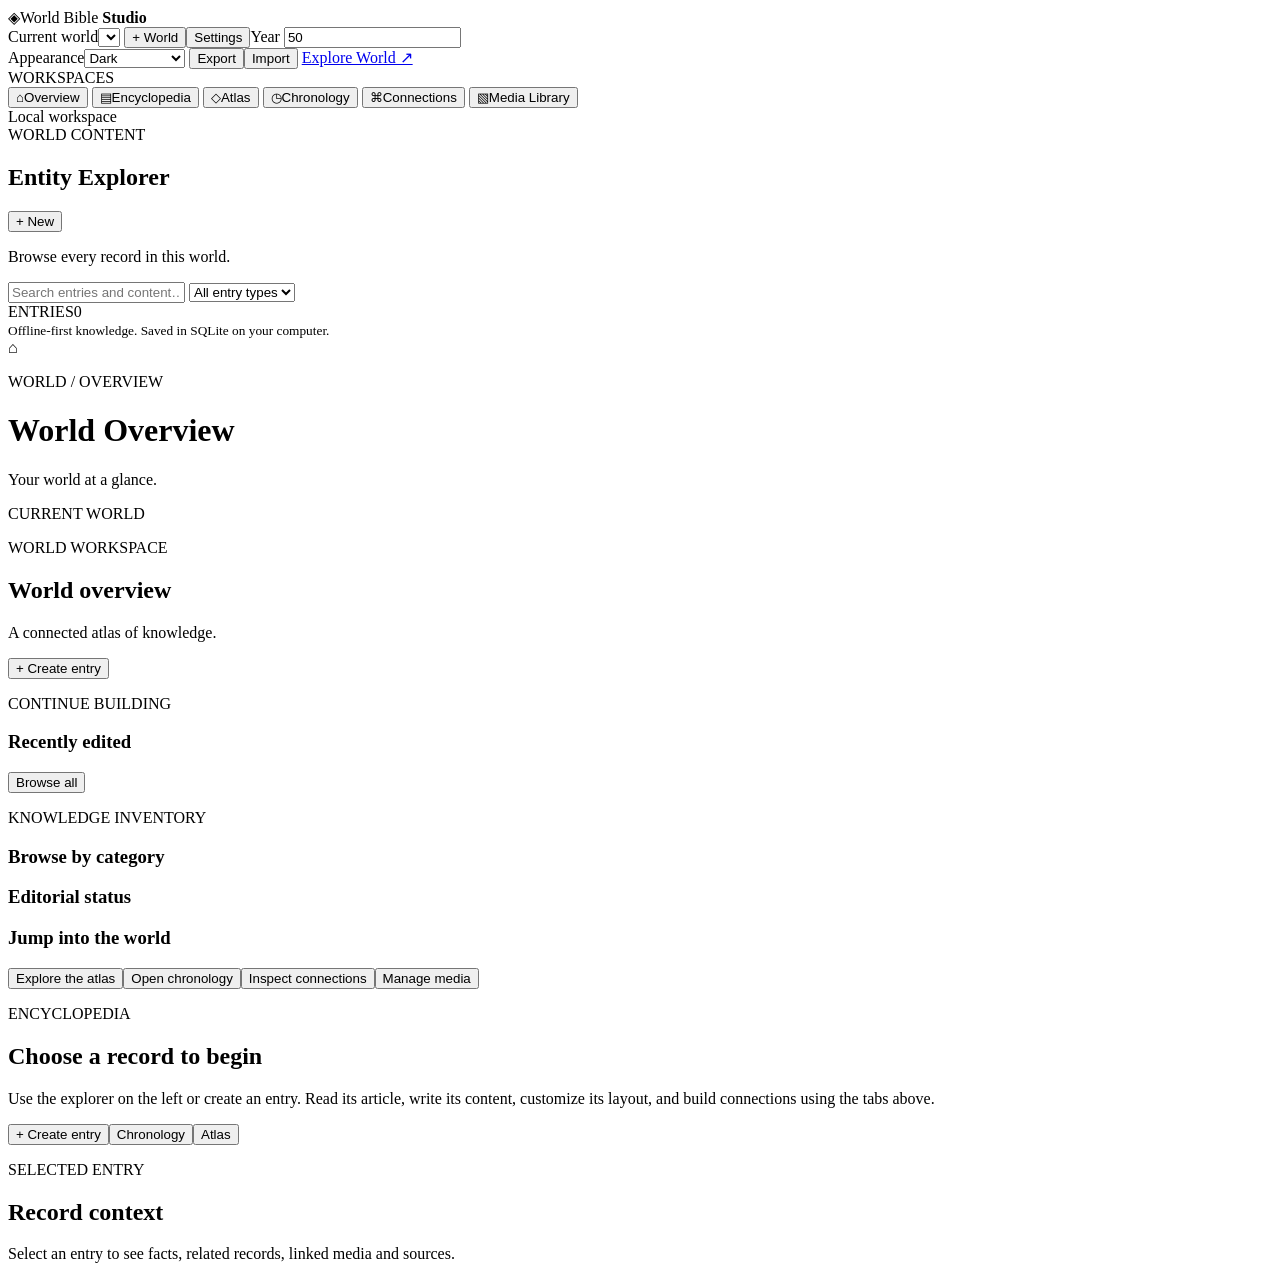
==== app/static/index.html @ 268d859f "ux: reader entrypoint and explicit article publication controls" ====
<!doctype html>
<html lang="en"><head><meta charset="utf-8"><meta name="viewport" content="width=device-width,initial-scale=1">
<title>World Bible Studio</title><link rel="stylesheet" href="/app/style.css"><link rel="stylesheet" href="/app/workspaces.css"></head>
<body>
<header class="topbar"><div class="brand"><span class="brand-icon">◈</span><span>World Bible <b>Studio</b></span></div>
<label class="sr" for="world">Current world</label><select id="world" aria-label="Current world"></select>
<button id="addWorld" title="Create a separate world">+ World</button><button id="worldSettings" title="Rename and configure this world">Settings</button><label class="year-control">Year <input id="globalYear" type="number" value="50" aria-label="Historical year"></label>
<div class="spacer"></div><div class="top-actions">
<label for="appearance" class="sr">Appearance</label><select id="appearance" title="Appearance"><option value="dark">Dark</option><option value="light">Light</option><option value="high-contrast">High contrast</option></select>
<button id="export" title="Export all records in this world">Export</button><button id="importWorld" title="Import a data-only archive as a separate world">Import</button><input id="importFile" type="file" accept=".json,application/json" hidden>
<a href="/read/" class="reader-preview-link" title="Open the published reader experience">Explore World ↗</a></div></header>
<nav class="space-rail" aria-label="Main workspaces">
  <div class="rail-heading">WORKSPACES</div>
  <button class="space-item active" data-panel="home" aria-current="page"><span class="space-glyph" aria-hidden="true">⌂</span><span>Overview</span></button>
  <button class="space-item" data-panel="article"><span class="space-glyph" aria-hidden="true">▤</span><span>Encyclopedia</span></button>
  <button class="space-item" data-panel="atlas"><span class="space-glyph" aria-hidden="true">◇</span><span>Atlas</span></button>
  <button class="space-item" data-panel="timeline"><span class="space-glyph" aria-hidden="true">◷</span><span>Chronology</span></button>
  <button class="space-item" data-panel="network"><span class="space-glyph" aria-hidden="true">⌘</span><span>Connections</span></button>
  <button class="space-item" data-panel="media"><span class="space-glyph" aria-hidden="true">▧</span><span>Media Library</span></button>
  <div class="rail-foot"><span class="rail-foot-dot"></span> Local workspace</div>
</nav>
<div class="workspace">
<aside class="nav">
<div class="nav-eyebrow">WORLD CONTENT</div>
<div class="nav-title"><h2 id="libraryHeading">Entity Explorer</h2><button id="newEntry" class="primary">+ New</button></div>
<p class="nav-help" id="navHelp">Browse every record in this world.</p>
<div class="nav-stats" id="navStats"></div>
<input id="search" placeholder="Search entries and content…" aria-label="Search entries">
<select id="typeFilter" aria-label="Filter entry type"><option value="">All entry types</option><option>person</option><option>place</option><option>event</option><option>organization</option><option>family</option><option>object</option><option>source</option><option>subject</option></select>
<div class="library-divider"><span id="entryListHeading">ENTRIES</span><span id="entryCount">0</span></div><div id="categoryChips" class="category-chips" aria-label="Quick category filters"></div>
<div id="entryList" class="entry-list" aria-label="Entries"></div>
<div class="nav-footer"><div id="worldDescription"></div><small>Offline-first knowledge. Saved in SQLite on your computer.</small></div>
</aside>
<main class="main">
<div class="workspace-heading">
  <div class="workspace-heading-left"><span id="spaceEmblem" class="workspace-emblem" aria-hidden="true">⌂</span>
    <div><p class="workspace-eyebrow" id="spaceEyebrow">WORLD / OVERVIEW</p>
      <h1 id="spaceHeading">World Overview</h1>
      <p id="spaceSubtitle" class="workspace-subtitle">Your world at a glance.</p></div>
  </div>
  <div class="workspace-scope" id="workspaceScope">CURRENT WORLD</div>
</div>
<div class="page-head" id="entryToolbar" hidden>
  <div class="entry-location"><span class="entry-location-label">CURRENT RECORD</span><div class="breadcrumb" id="breadcrumb">Select an entry</div></div>
  <div class="publication-tools"><span id="publishStatus" class="publish-status">Unpublished</span><button id="publishToggle" type="button" title="Publish or unpublish this article for readers">Publish</button><a id="viewPublished" href="/read/" target="_blank" rel="noopener noreferrer" hidden>View as reader ↗</a></div>
  <div class="mode-nav" id="modeNav">
    <button data-mode="read" class="active">Read</button>
    <button data-mode="write">Write</button>
    <button data-mode="design">Design</button>
    <button data-mode="explore">Explore</button>
  </div>
</div>
<div id="entryModeBanner" class="entry-mode-banner" hidden>
 <div class="entry-mode-icon" id="entryModeIcon" aria-hidden="true">▤</div>
 <div><strong id="entryModeTitle">Reading mode</strong><p id="entryModeDescription">The published article and its linked context.</p></div>
 <div class="entry-mode-context" id="entryModeContext"></div>
</div>
<div id="notice" role="status" aria-live="polite"></div>
<section id="homePanel" class="home-panel">
 <div class="home-intro"><div><p class="section-overline">WORLD WORKSPACE</p><h2 id="homeWorldTitle">World overview</h2><p id="homeWorldDescription">A connected atlas of knowledge.</p></div><button id="homeNew" class="primary">+ Create entry</button></div>
 <div class="metric-grid" id="homeMetrics"></div>
 <div class="home-columns">
   <section class="dashboard-panel"><div class="panel-head"><div><p class="section-overline">CONTINUE BUILDING</p><h3>Recently edited</h3></div><button id="homeBrowse">Browse all</button></div><div id="recentEntries"></div></section>
   <section class="dashboard-panel"><div class="panel-head"><div><p class="section-overline">KNOWLEDGE INVENTORY</p><h3>Browse by category</h3></div></div><div id="homeCategories" class="category-index"></div></section>
 </div>
 <div class="home-columns">
  <section class="dashboard-panel"><div class="panel-head"><h3>Editorial status</h3></div><div id="homeStatuses"></div></section>
  <section class="dashboard-panel"><div class="panel-head"><h3>Jump into the world</h3></div><div class="quick-links"><button id="homeToAtlas">Explore the atlas</button><button id="homeToTime">Open chronology</button><button id="homeToNetwork">Inspect connections</button><button id="homeToMedia">Manage media</button></div></section>
 </div></section>
<div id="welcome" class="welcome panel"><p class="section-overline">ENCYCLOPEDIA</p><h2>Choose a record to begin</h2><p>Use the explorer on the left or create an entry. Read its article, write its content, customize its layout, and build connections using the tabs above.</p><div class="quick-actions"><button id="welcomeNew" class="primary">+ Create entry</button><button id="welcomeTimeline">Chronology</button><button id="welcomeAtlas">Atlas</button></div></div>
<div id="articlePanel" hidden>
<div id="readPanel" class="article-sheet"></div>
<div id="writePanel" class="form-shell" hidden><h2>Edit entry</h2><form id="editForm">
<div class="form-grid"><label>Title<input id="eTitle" required maxlength="250"></label><label>Type<select id="eType"><option>person</option><option>place</option><option>event</option><option>organization</option><option>family</option><option>object</option><option>source</option><option>subject</option><option value="custom">Custom category…</option></select></label><label id="editCustomTypeField" hidden>Custom category ID<input id="editCustomType" placeholder="e.g. species"></label>
<label>Status<select id="eStatus"><option>working</option><option>established</option><option>disputed</option><option>superseded</option></select></label><label>Aliases (comma separated)<input id="eAliases"></label>
<label>Start year (Gregorian or project year)<input id="eStart" type="number" placeholder="Optional"></label><label>End year<input id="eEnd" type="number" placeholder="Optional"></label>
<label>Latitude<input id="eLat" type="number" min="-90" max="90" step="any" placeholder="Optional: no invented coordinates"></label><label>Longitude<input id="eLon" type="number" min="-180" max="180" step="any" placeholder="Optional"></label></div>
<label>Summary<textarea id="eSummary" rows="3"></textarea></label>
<div class="editor-bar"><span>Article Markdown · use <code>[[entity-id|visible label]]</code> for durable links</span><button id="findLinks" type="button">Discover references</button></div>
<textarea id="eBody" class="body-editor" aria-label="Article body in Markdown" spellcheck="true"></textarea>
<div id="suggestions" class="suggestions" hidden></div>
<div class="form-actions"><button class="primary" type="submit">Save entry</button><button id="deleteEntry" type="button" class="danger">Delete…</button><span id="dirtyIndicator">Saved</span></div></form></div>
<div id="designPanel" class="form-shell" hidden><h2>Entry designer</h2><p class="muted">Appearance is separate from historical facts. Layout sections always reference this entry’s canonical records.</p>
<div class="form-grid"><label>Entry theme<select id="dTheme"><option value="archive">Archive</option><option value="atlas">Atlas</option><option value="chronicle">Chronicle</option><option value="kinship">Kinship</option><option value="civic">Civic</option><option value="custom">Custom</option></select></label><label class="accent-choice"><span>Accent color</span><span class="accent-control"><input id="dOverrideAccent" type="checkbox"><span>Override preset</span><input type="color" id="dAccent" value="#77B7AE" disabled aria-label="Custom accent color"></span></label></div>
<div class="design-section-header"><div><p class="section-overline">PAGE COMPOSITION</p><h3>Visible sections & order</h3><p class="muted">Drag section handles to rearrange, use the arrow buttons, or uncheck a section to hide it. The underlying records remain intact.</p></div></div><div id="layoutBlocks" class="layout-list"></div><div class="form-actions"><button id="saveDesign" class="primary">Save design</button><button id="resetDesign">Restore default sections</button></div><div class="design-section-header"><div><p class="section-overline">LIVE PRESENTATION</p><h3>Page preview</h3><p class="muted">Preview how this entry will read with the selected layout and theme.</p></div></div><div id="designPreview" class="design-preview"></div></div>
<div id="explorePanel" class="form-shell" hidden><h2>Connections</h2><div class="relationship-tools"><select id="relTarget" aria-label="Relationship target"></select><select id="relType" aria-label="Relationship type">
<option>related_to</option><option>located_in</option><option>part_of</option><option>member_of</option><option>founded_by</option><option>participated_in</option><option>biological_parent_of</option><option>adoptive_parent_of</option><option>step_parent_of</option><option>partner_of</option><option>married_to</option><option>resided_in</option><option>traded_with</option><option>allied_with</option><option>claimed_by</option><option>governed_by</option><option>owned_by</option><option>traveled_to</option><option>succeeded_by</option><option>employed_by</option><option>connected_to</option><option>custom</option></select><input id="relCustom" hidden placeholder="Custom relationship, e.g. worships" aria-label="Custom relationship type"><button id="addRelation" class="primary">Connect</button></div>
<div class="form-grid relation-dates"><label>From year<input id="relStart" type="number" placeholder="Unknown"></label><label>Through year<input id="relEnd" type="number" placeholder="Open"></label><label>Canon status<select id="relStatus"><option>working</option><option>established</option><option>disputed</option><option>superseded</option></select></label><label>Evidence or note<input id="relNotes" placeholder="Optional context"></label></div><div id="relationCards"></div><h3>Relationship map</h3><div id="relationshipGraph" class="relationship-graph" role="group" aria-label="Interactive relationship neighborhood"></div><h3>Family relationships</h3><div id="familyView"></div><h3>Content references and backlinks</h3><div id="referenceView"></div>
<h3>Images and galleries</h3><div class="toolbar"><input type="file" id="imageFile" accept="image/png,image/jpeg,image/webp" aria-label="Choose image"><button id="uploadImage">Upload to library</button></div>
<div class="toolbar"><select id="mediaSelect" aria-label="Select image"></select><select id="mediaRole"><option>gallery</option><option>hero</option><option>portrait</option><option>document</option><option>map</option></select><button id="attachImage">Attach image</button></div><div id="mediaCards"></div></div>
</div>
<div id="networkPanel" class="full-panel" hidden><div class="view-top"><div><p class="section-overline">RELATIONSHIP EXPLORER</p><h2>Connections across the world</h2><p class="muted">Explore people, factions, settlements, and the evidence tying them together.</p></div><div id="networkSummary" class="view-chip">0 relationships</div></div><div class="network-layout"><div class="dashboard-panel"><h3>Relationship categories</h3><div id="networkPredicates"></div></div><div class="dashboard-panel"><h3>Connected records</h3><div id="networkEntries"></div></div></div><div class="dashboard-panel"><h3>Recorded connections</h3><div id="networkRelations"></div></div></div>
<div id="mediaPanel" class="full-panel" hidden><div class="view-top"><div><p class="section-overline">VISUAL ARCHIVE</p><h2>Media Library</h2><p class="muted">Every image is stored once and can be reused across records.</p></div><div id="mediaSummary" class="view-chip">0 images</div></div><div class="toolbar media-toolbar"><label for="mediaSearch">Find image</label><input id="mediaSearch" placeholder="Search titles, descriptions, or credits"><select id="mediaFilter" aria-label="Media filter"><option value="all">All media</option><option value="used">Attached to records</option><option value="unused">Not yet attached</option></select></div><div id="globalMediaGrid" class="global-media-grid"></div></div>
<div id="timelinePanel" class="full-panel" hidden><div class="view-top"><div><h1>Historical chronology</h1><p class="muted">One event can be shown in many views without duplicating it.</p></div><label>As-of year<input id="timelineYear" type="number" value="50"></label></div><div class="toolbar"><label>Filter by entry<select id="timelineScope"></select></label><label><input id="timelineAll" type="checkbox" checked> Show all event dates</label></div><div id="timelineList" class="timeline-list"></div></div>
<div id="atlasPanel" class="full-panel" hidden><div class="view-top"><div><h1>Historical atlas</h1><p class="muted">2D map with sourced coordinates, dated place records, and links into the world bible.</p></div><label>As-of year<input id="atlasYear" type="number" value="50"></label></div><div class="map-tools"><button id="mapZoomIn" aria-label="Zoom in">+</button><button id="mapZoomOut" aria-label="Zoom out">−</button><button id="mapReset">World</button><label><input type="checkbox" id="mapLabels" checked> Labels</label><span id="mapReadout"></span></div><div class="atlas-map" id="map"><div id="tiles"></div><div id="pins"></div><div class="map-attribution">© <a href="https://www.openstreetmap.org/copyright" target="_blank" rel="noopener noreferrer">OpenStreetMap contributors</a> · Modern reference basemap</div></div><p class="muted">Map positions are shown only for entries with documented coordinates. Scroll to zoom, drag to pan. Public tile service requires an internet connection.</p><div id="atlasResults"></div></div>
</main>
<aside class="inspector"><div class="inspector-heading"><p class="section-overline">SELECTED ENTRY</p><h2>Record context</h2></div><div id="context"><p class="muted">Select an entry to see facts, related records, linked media and sources.</p></div></aside></div>
<dialog id="createDialog" aria-labelledby="createHeading"><form id="createForm" method="dialog"><h2 id="createHeading">Create an encyclopedia entry</h2><label>Entry name<input id="createTitle" required maxlength="250" autofocus placeholder="Name of person, place or event"></label><label>Entry category<select id="createType"><option value="place">Place / settlement</option><option value="person">Person</option><option value="event">Historical event</option><option value="organization">Faction / organization</option><option value="family">Family / household</option><option value="object">Object / resource</option><option value="source">Source / record</option><option value="subject">General subject</option><option value="custom">Custom category…</option></select></label><label id="customTypeField" hidden>Custom category ID<input id="customType" placeholder="e.g. species, mythology, spacecraft"></label><p id="createTypeHint" class="create-type-hint">Document geography, settlements, sites and their changing history.</p><label class="outline-option"><input type="checkbox" id="createOutline" checked><span>Start with an editable article outline</span></label><div class="form-actions"><button type="submit" class="primary">Create entry</button><button id="cancelCreate" type="button">Cancel</button></div></form></dialog>
<script src="/app/app.js" defer></script></body></html>
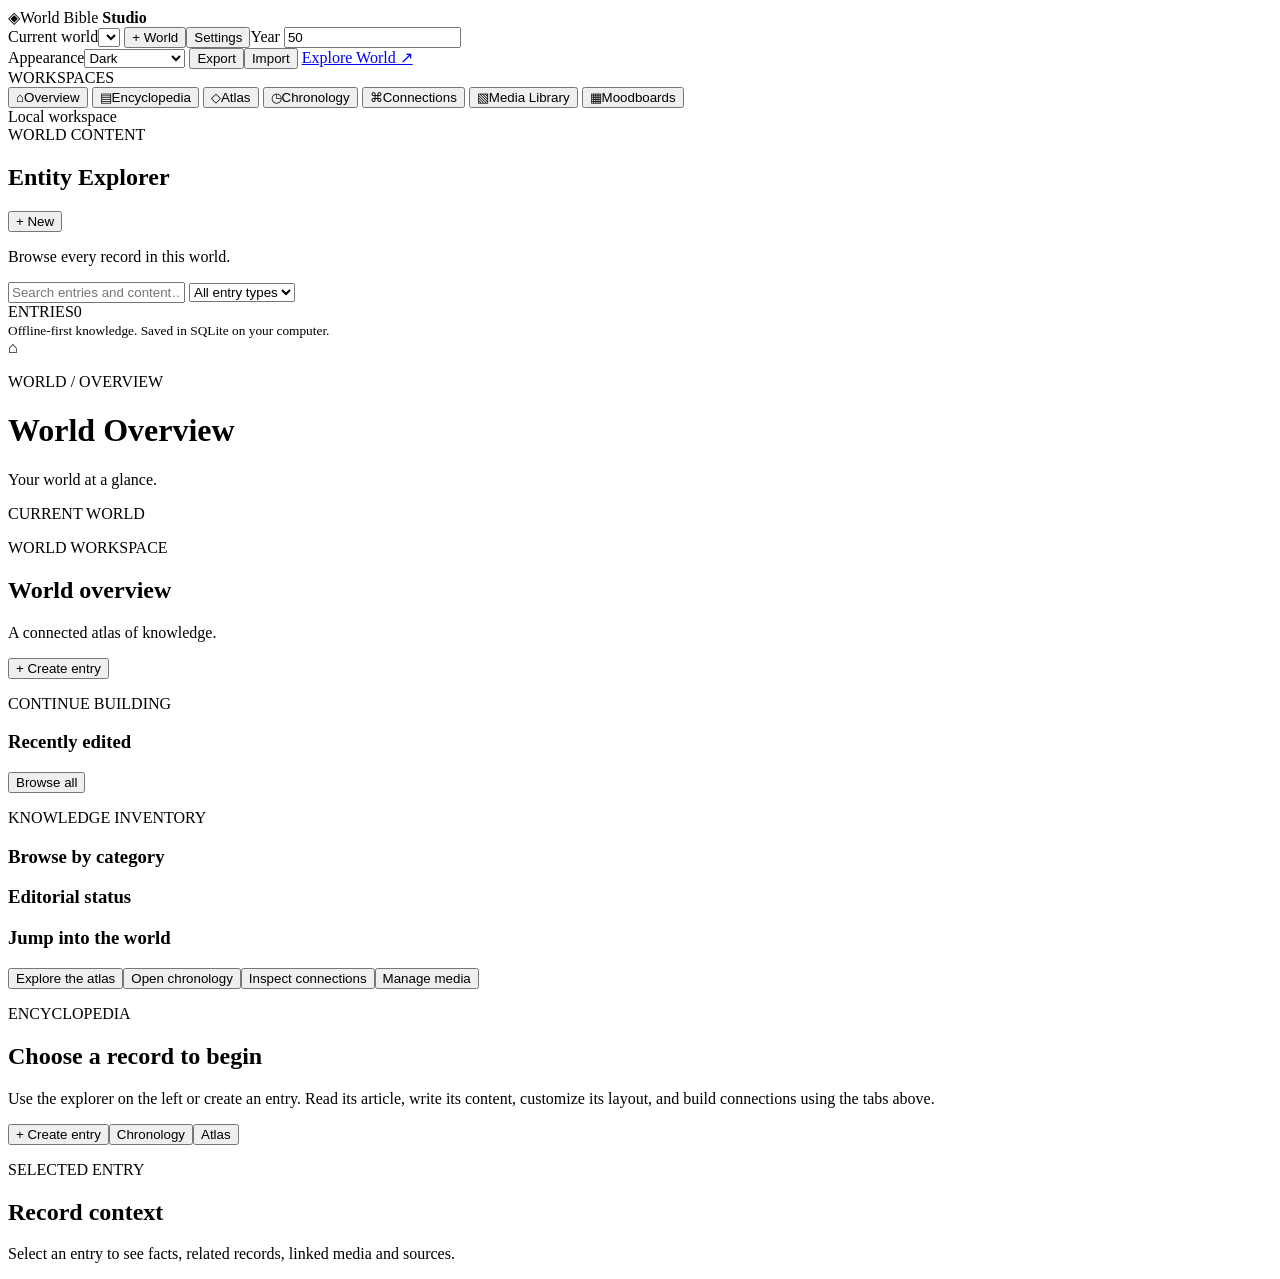
==== commit f6c3604c: "ux: add dedicated moodboards workspace and visual board editor shell" ====
--- a/app/static/index.html
+++ b/app/static/index.html
@@ -17,6 +17,7 @@
   <button class="space-item" data-panel="timeline"><span class="space-glyph" aria-hidden="true">◷</span><span>Chronology</span></button>
   <button class="space-item" data-panel="network"><span class="space-glyph" aria-hidden="true">⌘</span><span>Connections</span></button>
   <button class="space-item" data-panel="media"><span class="space-glyph" aria-hidden="true">▧</span><span>Media Library</span></button>
+  <button class="space-item" data-panel="boards"><span class="space-glyph" aria-hidden="true">▦</span><span>Moodboards</span></button>
   <div class="rail-foot"><span class="rail-foot-dot"></span> Local workspace</div>
 </nav>
 <div class="workspace">
@@ -91,6 +92,31 @@
 </div>
 <div id="networkPanel" class="full-panel" hidden><div class="view-top"><div><p class="section-overline">RELATIONSHIP EXPLORER</p><h2>Connections across the world</h2><p class="muted">Explore people, factions, settlements, and the evidence tying them together.</p></div><div id="networkSummary" class="view-chip">0 relationships</div></div><div class="network-layout"><div class="dashboard-panel"><h3>Relationship categories</h3><div id="networkPredicates"></div></div><div class="dashboard-panel"><h3>Connected records</h3><div id="networkEntries"></div></div></div><div class="dashboard-panel"><h3>Recorded connections</h3><div id="networkRelations"></div></div></div>
 <div id="mediaPanel" class="full-panel" hidden><div class="view-top"><div><p class="section-overline">VISUAL ARCHIVE</p><h2>Media Library</h2><p class="muted">Every image is stored once and can be reused across records.</p></div><div id="mediaSummary" class="view-chip">0 images</div></div><div class="toolbar media-toolbar"><label for="mediaSearch">Find image</label><input id="mediaSearch" placeholder="Search titles, descriptions, or credits"><select id="mediaFilter" aria-label="Media filter"><option value="all">All media</option><option value="used">Attached to records</option><option value="unused">Not yet attached</option></select></div><div id="globalMediaGrid" class="global-media-grid"></div></div>
+<section id="boardsPanel" class="full-panel" hidden>
+ <div class="view-top"><div><p class="section-overline">VISUAL WORLD DEVELOPMENT</p><h2>Moodboards</h2><p class="muted">Compose visual references for places, factions, characters, cultures and historical periods. Boards link to existing records and images.</p></div>
+ <button class="primary" id="newBoard">+ New board</button></div>
+ <div class="mood-layout">
+  <aside class="mood-sidebar">
+    <div class="mood-sidebar-head">BOARDS IN THIS WORLD <span id="boardCount">0</span></div>
+    <div id="boardList"></div>
+    <p class="muted">Boards are private Studio workspaces. Reuse images and entries without duplicating them.</p>
+  </aside>
+  <div class="mood-main">
+   <div id="boardEmpty" class="mood-empty"><h3>Start with a visual idea</h3><p>Create a moodboard for a settlement, society, aesthetic direction, climate, architecture or narrative atmosphere.</p><button id="boardEmptyCreate" class="primary">Create first board</button></div>
+   <div id="boardEditor" hidden>
+     <div class="mood-heading"><div><h3 id="boardTitle"></h3><p id="boardDescription" class="muted"></p></div>
+       <div class="mood-actions"><button id="boardRename">Details</button><button id="boardDelete" class="danger">Delete board</button></div></div>
+     <div class="mood-toolbar">
+       <button id="boardAddNote">+ Note</button><button id="boardAddImage">+ Image</button>
+       <button id="boardAddEntry">+ Linked entry</button><button id="boardAddSwatch">+ Color</button>
+       <label class="mood-zoom-label">Zoom <input id="boardZoom" type="range" min="50" max="150" step="10" value="100"><span id="boardZoomValue">100%</span></label>
+     </div>
+     <div class="mood-stage-viewport" id="boardViewport"><div id="boardCanvas" class="mood-canvas" role="group" aria-label="Draggable moodboard canvas"></div></div>
+     <p class="muted mood-hint">Drag a card by its header. Use Edit to change the note or caption, ↑ to bring it forward, or Remove to clear it from this board. Original entries and images stay intact.</p>
+   </div>
+  </div>
+ </div>
+</section>
 <div id="timelinePanel" class="full-panel" hidden><div class="view-top"><div><h1>Historical chronology</h1><p class="muted">One event can be shown in many views without duplicating it.</p></div><label>As-of year<input id="timelineYear" type="number" value="50"></label></div><div class="toolbar"><label>Filter by entry<select id="timelineScope"></select></label><label><input id="timelineAll" type="checkbox" checked> Show all event dates</label></div><div id="timelineList" class="timeline-list"></div></div>
 <div id="atlasPanel" class="full-panel" hidden><div class="view-top"><div><h1>Historical atlas</h1><p class="muted">2D map with sourced coordinates, dated place records, and links into the world bible.</p></div><label>As-of year<input id="atlasYear" type="number" value="50"></label></div><div class="map-tools"><button id="mapZoomIn" aria-label="Zoom in">+</button><button id="mapZoomOut" aria-label="Zoom out">−</button><button id="mapReset">World</button><label><input type="checkbox" id="mapLabels" checked> Labels</label><span id="mapReadout"></span></div><div class="atlas-map" id="map"><div id="tiles"></div><div id="pins"></div><div class="map-attribution">© <a href="https://www.openstreetmap.org/copyright" target="_blank" rel="noopener noreferrer">OpenStreetMap contributors</a> · Modern reference basemap</div></div><p class="muted">Map positions are shown only for entries with documented coordinates. Scroll to zoom, drag to pan. Public tile service requires an internet connection.</p><div id="atlasResults"></div></div>
 </main>
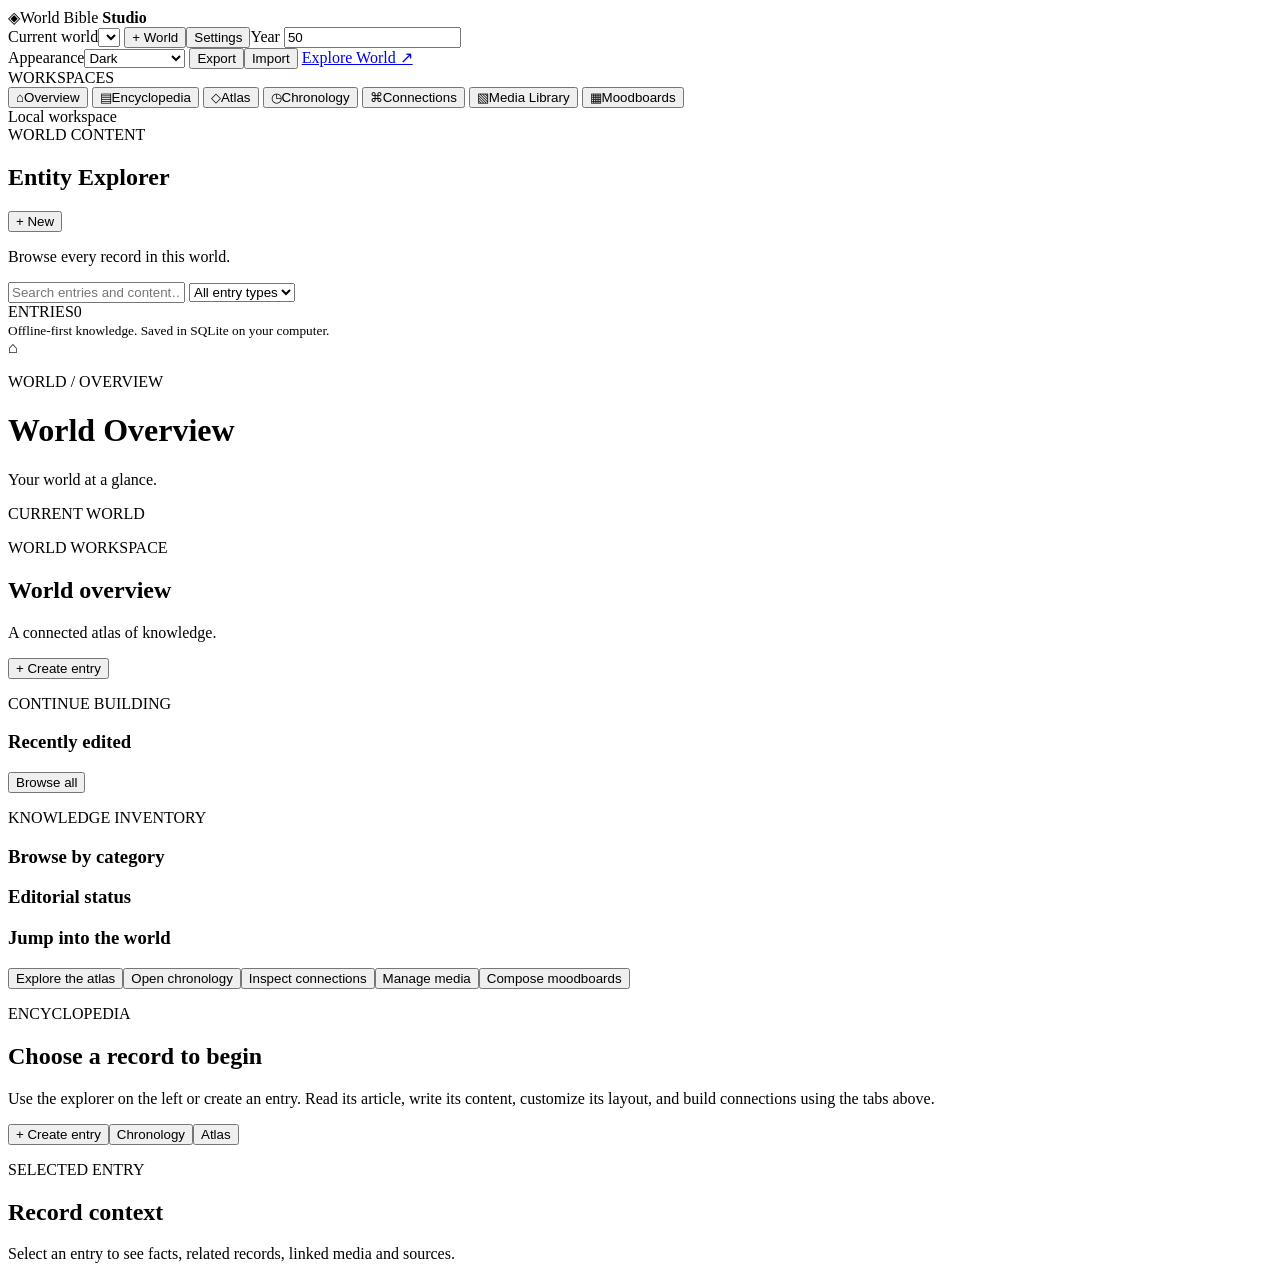
==== commit 3b9eb5db: "ux: surface moodboards directly from world overview" ====
--- a/app/static/index.html
+++ b/app/static/index.html
@@ -66,7 +66,7 @@
  </div>
  <div class="home-columns">
   <section class="dashboard-panel"><div class="panel-head"><h3>Editorial status</h3></div><div id="homeStatuses"></div></section>
-  <section class="dashboard-panel"><div class="panel-head"><h3>Jump into the world</h3></div><div class="quick-links"><button id="homeToAtlas">Explore the atlas</button><button id="homeToTime">Open chronology</button><button id="homeToNetwork">Inspect connections</button><button id="homeToMedia">Manage media</button></div></section>
+  <section class="dashboard-panel"><div class="panel-head"><h3>Jump into the world</h3></div><div class="quick-links"><button id="homeToAtlas">Explore the atlas</button><button id="homeToTime">Open chronology</button><button id="homeToNetwork">Inspect connections</button><button id="homeToMedia">Manage media</button><button id="homeToBoards">Compose moodboards</button></div></section>
  </div></section>
 <div id="welcome" class="welcome panel"><p class="section-overline">ENCYCLOPEDIA</p><h2>Choose a record to begin</h2><p>Use the explorer on the left or create an entry. Read its article, write its content, customize its layout, and build connections using the tabs above.</p><div class="quick-actions"><button id="welcomeNew" class="primary">+ Create entry</button><button id="welcomeTimeline">Chronology</button><button id="welcomeAtlas">Atlas</button></div></div>
 <div id="articlePanel" hidden>
@@ -86,7 +86,7 @@
 <div class="design-section-header"><div><p class="section-overline">PAGE COMPOSITION</p><h3>Visible sections & order</h3><p class="muted">Drag section handles to rearrange, use the arrow buttons, or uncheck a section to hide it. The underlying records remain intact.</p></div></div><div id="layoutBlocks" class="layout-list"></div><div class="form-actions"><button id="saveDesign" class="primary">Save design</button><button id="resetDesign">Restore default sections</button></div><div class="design-section-header"><div><p class="section-overline">LIVE PRESENTATION</p><h3>Page preview</h3><p class="muted">Preview how this entry will read with the selected layout and theme.</p></div></div><div id="designPreview" class="design-preview"></div></div>
 <div id="explorePanel" class="form-shell" hidden><h2>Connections</h2><div class="relationship-tools"><select id="relTarget" aria-label="Relationship target"></select><select id="relType" aria-label="Relationship type">
 <option>related_to</option><option>located_in</option><option>part_of</option><option>member_of</option><option>founded_by</option><option>participated_in</option><option>biological_parent_of</option><option>adoptive_parent_of</option><option>step_parent_of</option><option>partner_of</option><option>married_to</option><option>resided_in</option><option>traded_with</option><option>allied_with</option><option>claimed_by</option><option>governed_by</option><option>owned_by</option><option>traveled_to</option><option>succeeded_by</option><option>employed_by</option><option>connected_to</option><option>custom</option></select><input id="relCustom" hidden placeholder="Custom relationship, e.g. worships" aria-label="Custom relationship type"><button id="addRelation" class="primary">Connect</button></div>
-<div class="form-grid relation-dates"><label>From year<input id="relStart" type="number" placeholder="Unknown"></label><label>Through year<input id="relEnd" type="number" placeholder="Open"></label><label>Canon status<select id="relStatus"><option>working</option><option>established</option><option>disputed</option><option>superseded</option></select></label><label>Evidence or note<input id="relNotes" placeholder="Optional context"></label></div><div id="relationCards"></div><h3>Relationship map</h3><div id="relationshipGraph" class="relationship-graph" role="group" aria-label="Interactive relationship neighborhood"></div><h3>Family relationships</h3><div id="familyView"></div><h3>Content references and backlinks</h3><div id="referenceView"></div>
+<div class="form-grid relation-dates"><label>From year<input id="relStart" type="number" placeholder="Unknown"></label><label>Through year<input id="relEnd" type="number" placeholder="Open"></label><label>Canon status<select id="relStatus"><option>working</option><option>established</option><option>disputed</option><option>superseded</option></select></label><label>Evidence or note<input id="relNotes" placeholder="Optional context"></label></div><div id="relationCards"></div><h3>Relationship map</h3><div id="relationshipGraph" class="relationship-graph" role="group" aria-label="Interactive relationship neighborhood"></div><h3>Family relationships</h3><div id="familyView"></div><h3>Content references and backlinks</h3><div id="referenceView"></div><div class="entry-boards-head"><h3>Visual research boards</h3><button id="createEntryBoard">+ Board for this entry</button></div><div id="entryBoards"></div>
 <h3>Images and galleries</h3><div class="toolbar"><input type="file" id="imageFile" accept="image/png,image/jpeg,image/webp" aria-label="Choose image"><button id="uploadImage">Upload to library</button></div>
 <div class="toolbar"><select id="mediaSelect" aria-label="Select image"></select><select id="mediaRole"><option>gallery</option><option>hero</option><option>portrait</option><option>document</option><option>map</option></select><button id="attachImage">Attach image</button></div><div id="mediaCards"></div></div>
 </div>
@@ -107,7 +107,7 @@
      <div class="mood-heading"><div><h3 id="boardTitle"></h3><p id="boardDescription" class="muted"></p></div>
        <div class="mood-actions"><button id="boardRename">Details</button><button id="boardDelete" class="danger">Delete board</button></div></div>
      <div class="mood-toolbar">
-       <button id="boardAddNote">+ Note</button><button id="boardAddImage">+ Image</button>
+       <button id="boardAddNote">+ Note</button><button id="boardAddImage">+ Image</button><button id="boardUpload">↑ Upload image</button><input id="boardImageFile" type="file" accept="image/png,image/jpeg,image/webp" hidden>
        <button id="boardAddEntry">+ Linked entry</button><button id="boardAddSwatch">+ Color</button>
        <label class="mood-zoom-label">Zoom <input id="boardZoom" type="range" min="50" max="150" step="10" value="100"><span id="boardZoomValue">100%</span></label>
      </div>
@@ -122,4 +122,29 @@
 </main>
 <aside class="inspector"><div class="inspector-heading"><p class="section-overline">SELECTED ENTRY</p><h2>Record context</h2></div><div id="context"><p class="muted">Select an entry to see facts, related records, linked media and sources.</p></div></aside></div>
 <dialog id="createDialog" aria-labelledby="createHeading"><form id="createForm" method="dialog"><h2 id="createHeading">Create an encyclopedia entry</h2><label>Entry name<input id="createTitle" required maxlength="250" autofocus placeholder="Name of person, place or event"></label><label>Entry category<select id="createType"><option value="place">Place / settlement</option><option value="person">Person</option><option value="event">Historical event</option><option value="organization">Faction / organization</option><option value="family">Family / household</option><option value="object">Object / resource</option><option value="source">Source / record</option><option value="subject">General subject</option><option value="custom">Custom category…</option></select></label><label id="customTypeField" hidden>Custom category ID<input id="customType" placeholder="e.g. species, mythology, spacecraft"></label><p id="createTypeHint" class="create-type-hint">Document geography, settlements, sites and their changing history.</p><label class="outline-option"><input type="checkbox" id="createOutline" checked><span>Start with an editable article outline</span></label><div class="form-actions"><button type="submit" class="primary">Create entry</button><button id="cancelCreate" type="button">Cancel</button></div></form></dialog>
-<script src="/app/app.js" defer></script></body></html>+<script src="/app/app.js" defer></script><dialog id="boardPickerDialog" class="mood-picker" aria-labelledby="boardPickerHeading">
+ <div class="mood-picker-head"><div><p class="section-overline">WORLD ASSET LIBRARY</p><h2 id="boardPickerHeading">Add a visual reference</h2></div><button id="boardPickerClose" aria-label="Close asset picker">✕</button></div>
+ <label for="boardPickerSearch">Find a reference</label><input id="boardPickerSearch" type="search" placeholder="Search by title, category or description…">
+ <div id="boardPickerResults" class="mood-picker-results" role="group" aria-label="Available references"></div>
+</dialog>
+<dialog id="boardCardDialog" class="mood-card-dialog" aria-labelledby="boardCardHeading">
+ <form id="boardCardForm">
+  <p class="section-overline">VISUAL BOARD ITEM</p><h2 id="boardCardHeading">Edit board card</h2>
+  <label for="boardCardText">Note or caption<textarea id="boardCardText" rows="5" maxlength="5000"></textarea></label>
+  <label id="boardCardColorField" for="boardCardColor">Color<input id="boardCardColor" type="color" value="#9cb6a0"></label>
+  <div class="form-grid">
+   <label for="boardCardWidth">Width<input id="boardCardWidth" type="number" min="120" max="1200" required></label>
+   <label for="boardCardHeight">Height<input id="boardCardHeight" type="number" min="95" max="1200" required></label>
+  </div>
+  <p class="muted">Changes affect only this board placement, not the underlying image or encyclopedia record.</p>
+  <div class="form-actions"><button type="button" id="boardCardCancel">Cancel</button><button type="submit" class="primary">Save card</button></div>
+ </form>
+</dialog>
+<dialog id="boardCreateDialog" class="mood-create-dialog" aria-labelledby="boardCreateHeading">
+ <form id="boardCreateForm"><p class="section-overline">NEW VISUAL WORKSPACE</p><h2 id="boardCreateHeading">Create a moodboard</h2>
+ <label for="boardNewTitle">Board title<input id="boardNewTitle" required maxlength="180" placeholder="e.g. River valley settlement architecture"></label>
+ <label for="boardNewDescription">Creative direction<textarea id="boardNewDescription" rows="3" maxlength="4000" placeholder="Atmosphere, visual goals, questions, references…"></textarea></label>
+ <label for="boardNewEntry">Associated world entry<select id="boardNewEntry"><option value="">No entry — general world board</option></select></label>
+ <div class="form-actions"><button type="button" id="boardCreateCancel">Cancel</button><button type="submit" class="primary">Create board</button></div></form>
+</dialog>
+</body></html>
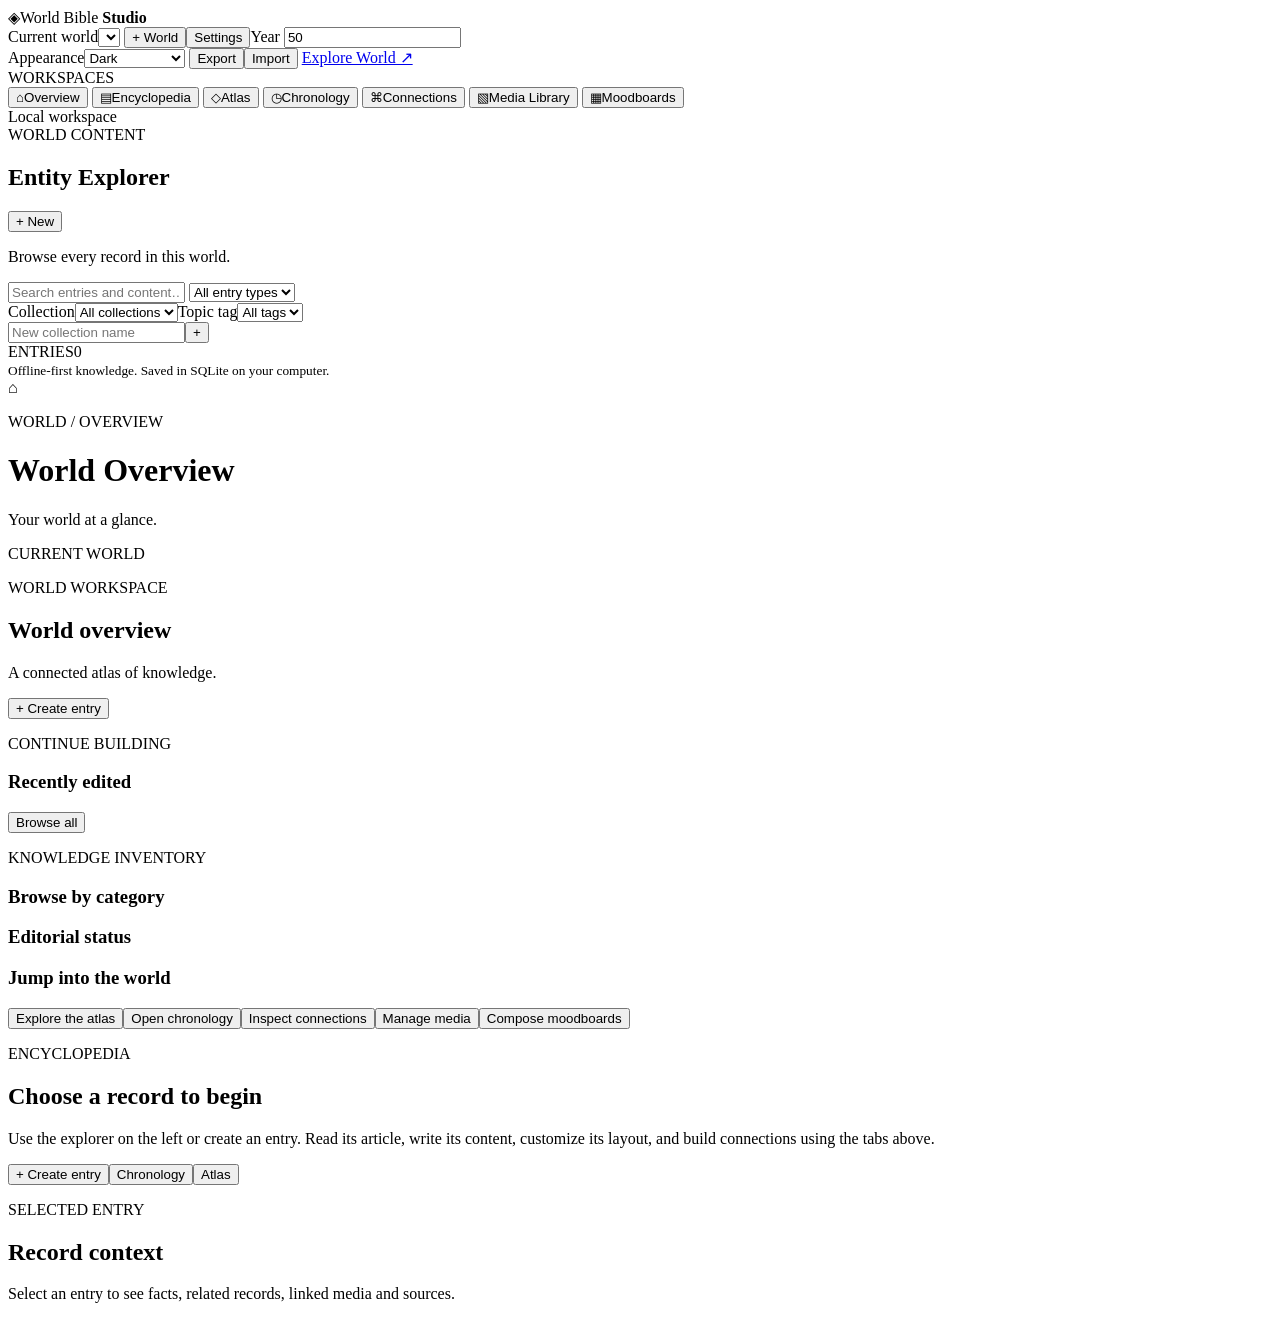
==== commit efb929f9: "Add Studio type-aware properties, collections, tags and reference-review interface" ====
--- a/app/static/index.html
+++ b/app/static/index.html
@@ -28,6 +28,7 @@
 <div class="nav-stats" id="navStats"></div>
 <input id="search" placeholder="Search entries and content…" aria-label="Search entries">
 <select id="typeFilter" aria-label="Filter entry type"><option value="">All entry types</option><option>person</option><option>place</option><option>event</option><option>organization</option><option>family</option><option>object</option><option>source</option><option>subject</option></select>
+<div class="v2-library-filters"><label for="v2CategoryFilter">Collection</label><select id="v2CategoryFilter"><option value="">All collections</option></select><label for="v2TagFilter">Topic tag</label><select id="v2TagFilter"><option value="">All tags</option></select><div class="v2-new-class"><input id="v2NewCategory" placeholder="New collection name" aria-label="New collection name"><button id="v2AddCategory" type="button" title="Add a world collection">+</button></div></div>
 <div class="library-divider"><span id="entryListHeading">ENTRIES</span><span id="entryCount">0</span></div><div id="categoryChips" class="category-chips" aria-label="Quick category filters"></div>
 <div id="entryList" class="entry-list" aria-label="Entries"></div>
 <div class="nav-footer"><div id="worldDescription"></div><small>Offline-first knowledge. Saved in SQLite on your computer.</small></div>
@@ -77,9 +78,20 @@
 <label>Start year (Gregorian or project year)<input id="eStart" type="number" placeholder="Optional"></label><label>End year<input id="eEnd" type="number" placeholder="Optional"></label>
 <label>Latitude<input id="eLat" type="number" min="-90" max="90" step="any" placeholder="Optional: no invented coordinates"></label><label>Longitude<input id="eLon" type="number" min="-180" max="180" step="any" placeholder="Optional"></label></div>
 <label>Summary<textarea id="eSummary" rows="3"></textarea></label>
+<section id="v2MetadataEditor" class="v2-metadata">
+  <div class="v2-heading"><div><p class="section-overline">STRUCTURED KNOWLEDGE</p><h3>Entry properties & classification</h3><p class="muted">Type-aware facts, collections and tags are separate from your article prose.</p></div><span id="v2MetaStatus" role="status"></span></div>
+  <div class="form-grid">
+    <label>Subtype<select id="v2Subtype"><option value="">No subtype</option></select></label>
+    <label>Collections<select id="v2Categories" multiple size="4" aria-label="Entry collections"></select></label>
+    <label>Tags<select id="v2Tags" multiple size="4" aria-label="Entry topic tags"></select></label>
+    <label>Create topic tag<span class="v2-inline-form"><input id="v2NewTag" placeholder="Research topic" aria-label="New topic tag"><button id="v2AddTag" type="button">Add</button></span></label>
+  </div>
+  <div id="v2PropertyFields" class="form-grid"></div>
+  <button id="v2SaveMetadata" type="button" class="primary">Save properties & classification</button>
+</section>
 <div class="editor-bar"><span>Article Markdown · use <code>[[entity-id|visible label]]</code> for durable links</span><button id="findLinks" type="button">Discover references</button></div>
 <textarea id="eBody" class="body-editor" aria-label="Article body in Markdown" spellcheck="true"></textarea>
-<div id="suggestions" class="suggestions" hidden></div>
+<div id="suggestions" class="suggestions" hidden aria-live="polite"></div>
 <div class="form-actions"><button class="primary" type="submit">Save entry</button><button id="deleteEntry" type="button" class="danger">Delete…</button><span id="dirtyIndicator">Saved</span></div></form></div>
 <div id="designPanel" class="form-shell" hidden><h2>Entry designer</h2><p class="muted">Appearance is separate from historical facts. Layout sections always reference this entry’s canonical records.</p>
 <div class="form-grid"><label>Entry theme<select id="dTheme"><option value="archive">Archive</option><option value="atlas">Atlas</option><option value="chronicle">Chronicle</option><option value="kinship">Kinship</option><option value="civic">Civic</option><option value="custom">Custom</option></select></label><label class="accent-choice"><span>Accent color</span><span class="accent-control"><input id="dOverrideAccent" type="checkbox"><span>Override preset</span><input type="color" id="dAccent" value="#77B7AE" disabled aria-label="Custom accent color"></span></label></div>
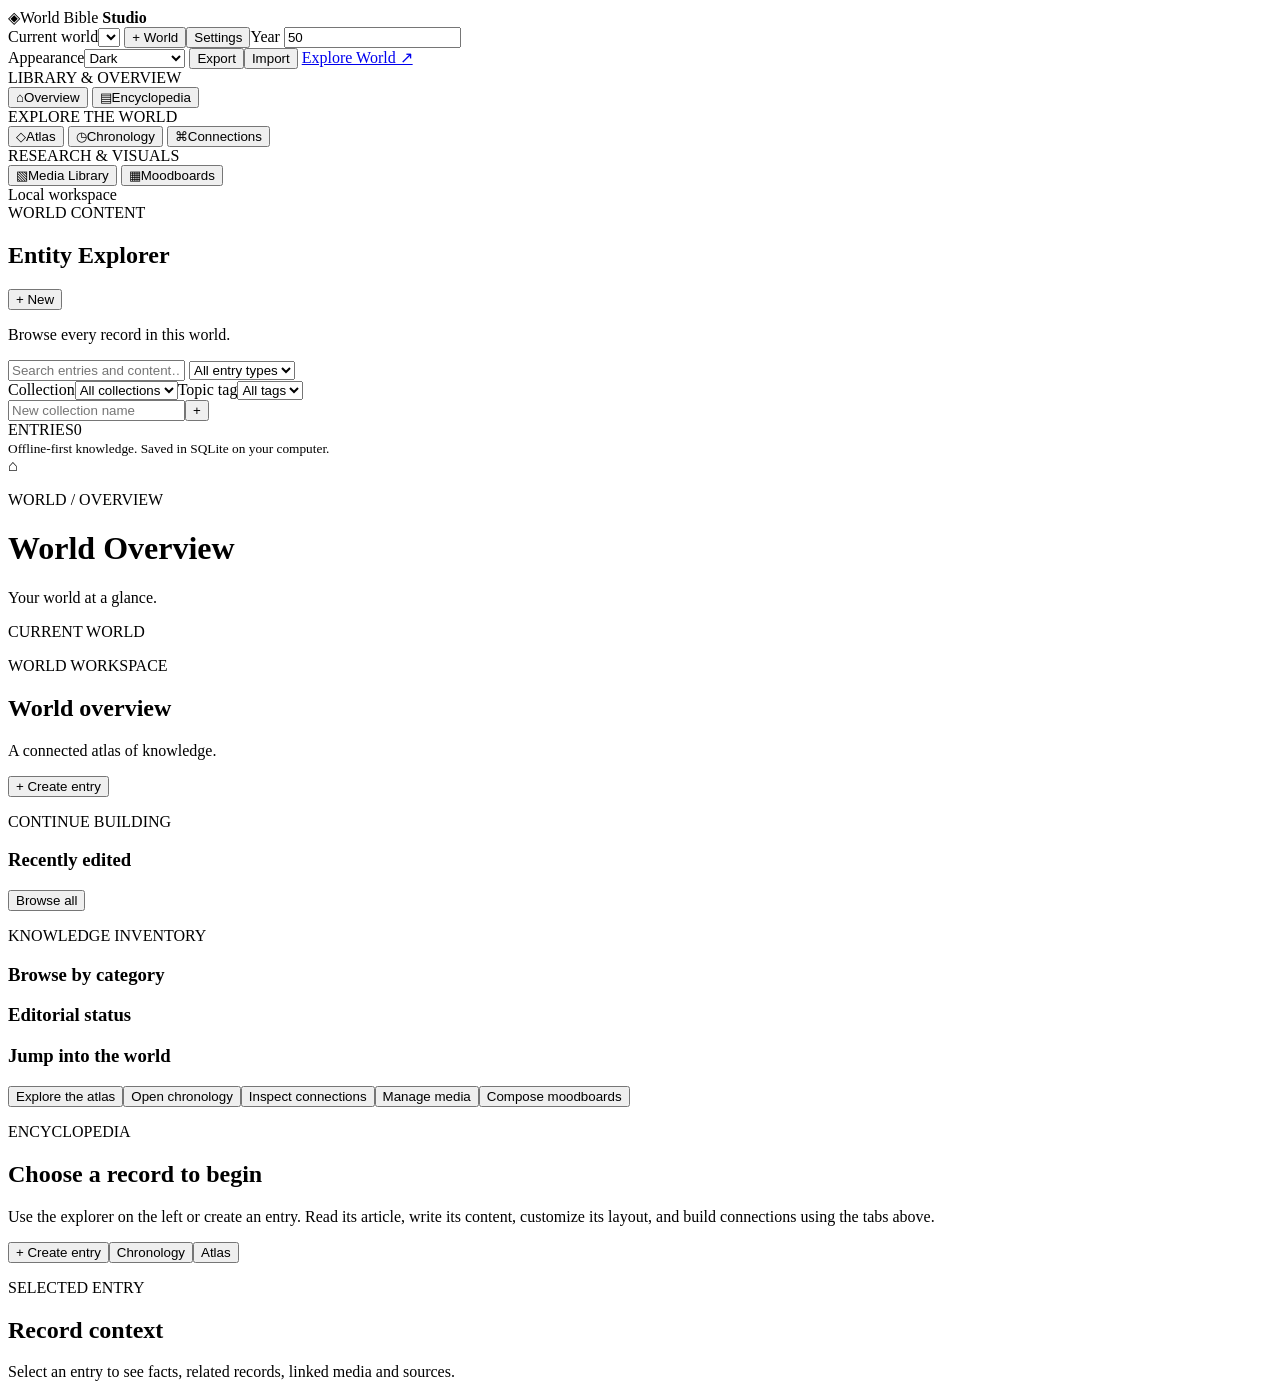
==== commit c1436d7c: "Organize Studio navigation into Library, Explore and Research groups without breaking workspaces" ====
--- a/app/static/index.html
+++ b/app/static/index.html
@@ -10,12 +10,14 @@
 <button id="export" title="Export all records in this world">Export</button><button id="importWorld" title="Import a data-only archive as a separate world">Import</button><input id="importFile" type="file" accept=".json,application/json" hidden>
 <a href="/read/" class="reader-preview-link" title="Open the published reader experience">Explore World ↗</a></div></header>
 <nav class="space-rail" aria-label="Main workspaces">
-  <div class="rail-heading">WORKSPACES</div>
+  <div class="rail-heading">LIBRARY &amp; OVERVIEW</div>
   <button class="space-item active" data-panel="home" aria-current="page"><span class="space-glyph" aria-hidden="true">⌂</span><span>Overview</span></button>
   <button class="space-item" data-panel="article"><span class="space-glyph" aria-hidden="true">▤</span><span>Encyclopedia</span></button>
+  <div class="rail-heading v2-rail-group">EXPLORE THE WORLD</div>
   <button class="space-item" data-panel="atlas"><span class="space-glyph" aria-hidden="true">◇</span><span>Atlas</span></button>
   <button class="space-item" data-panel="timeline"><span class="space-glyph" aria-hidden="true">◷</span><span>Chronology</span></button>
   <button class="space-item" data-panel="network"><span class="space-glyph" aria-hidden="true">⌘</span><span>Connections</span></button>
+  <div class="rail-heading v2-rail-group">RESEARCH &amp; VISUALS</div>
   <button class="space-item" data-panel="media"><span class="space-glyph" aria-hidden="true">▧</span><span>Media Library</span></button>
   <button class="space-item" data-panel="boards"><span class="space-glyph" aria-hidden="true">▦</span><span>Moodboards</span></button>
   <div class="rail-foot"><span class="rail-foot-dot"></span> Local workspace</div>
